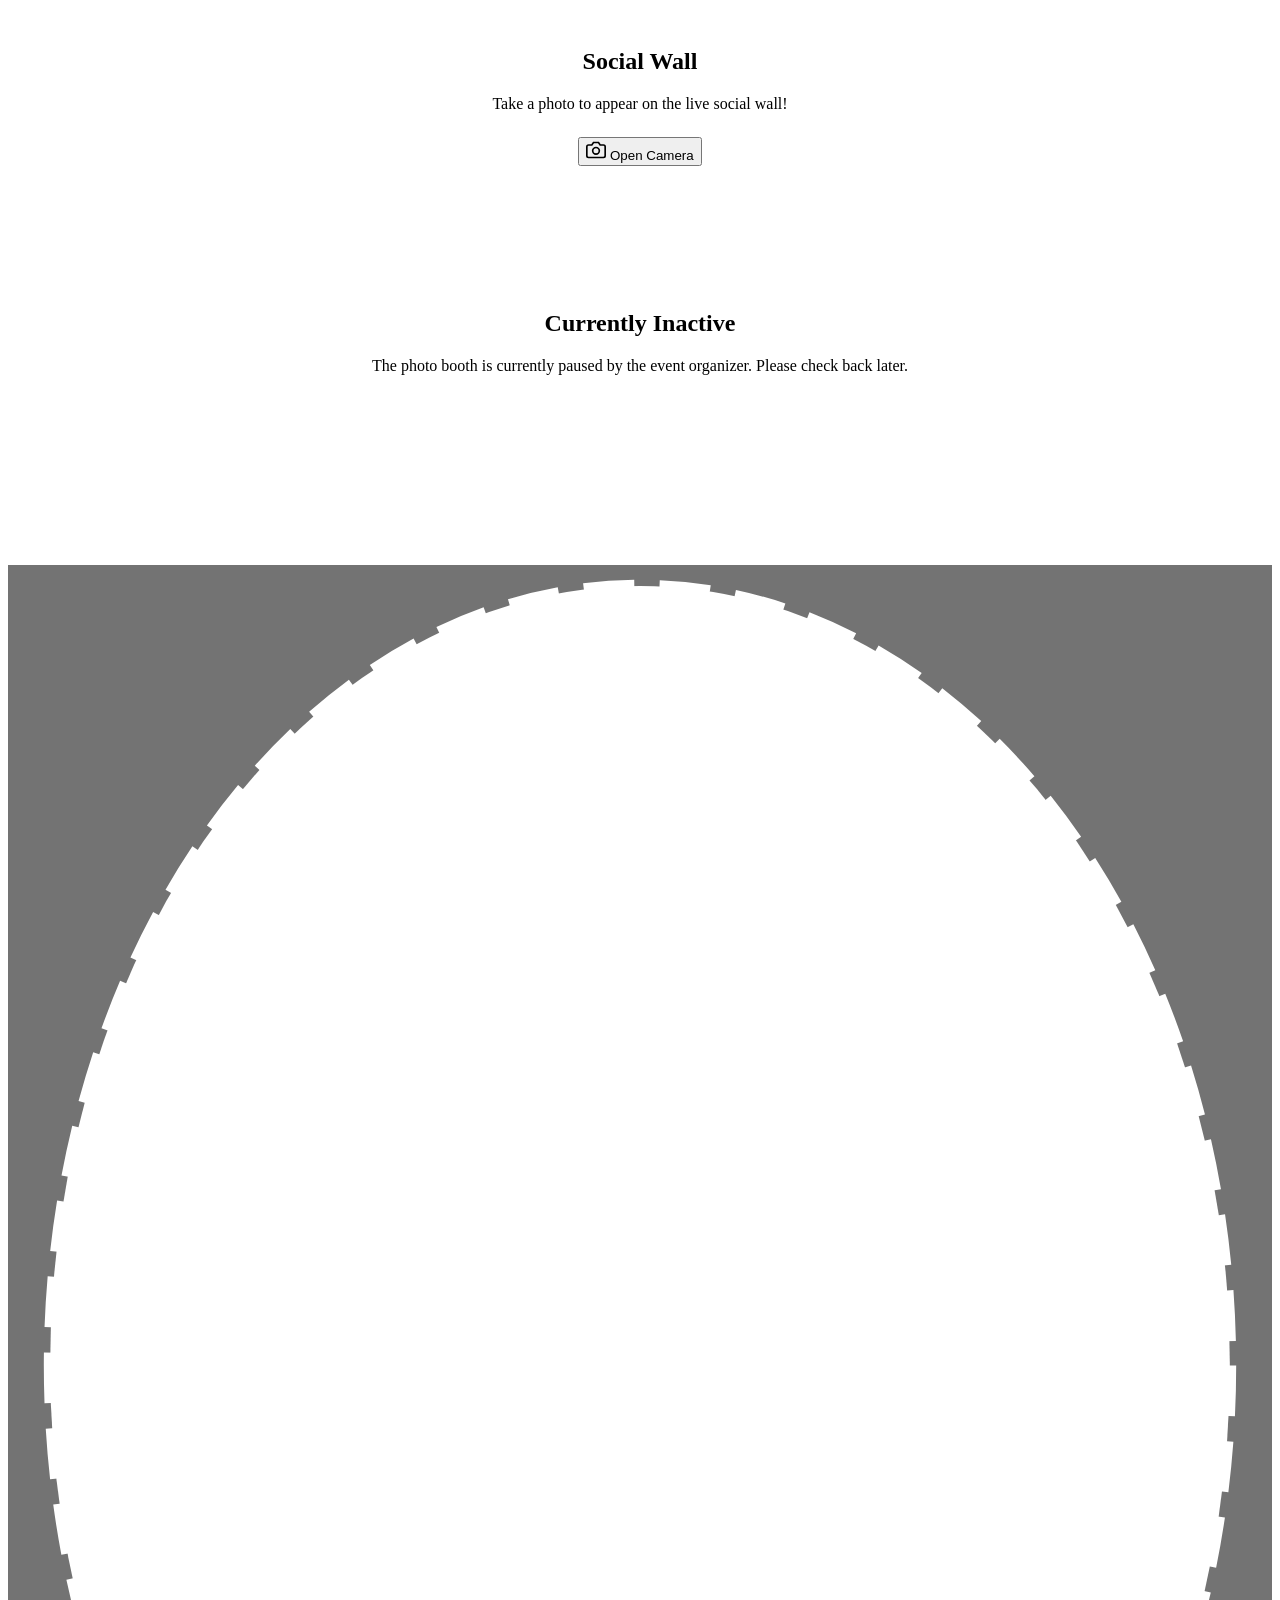
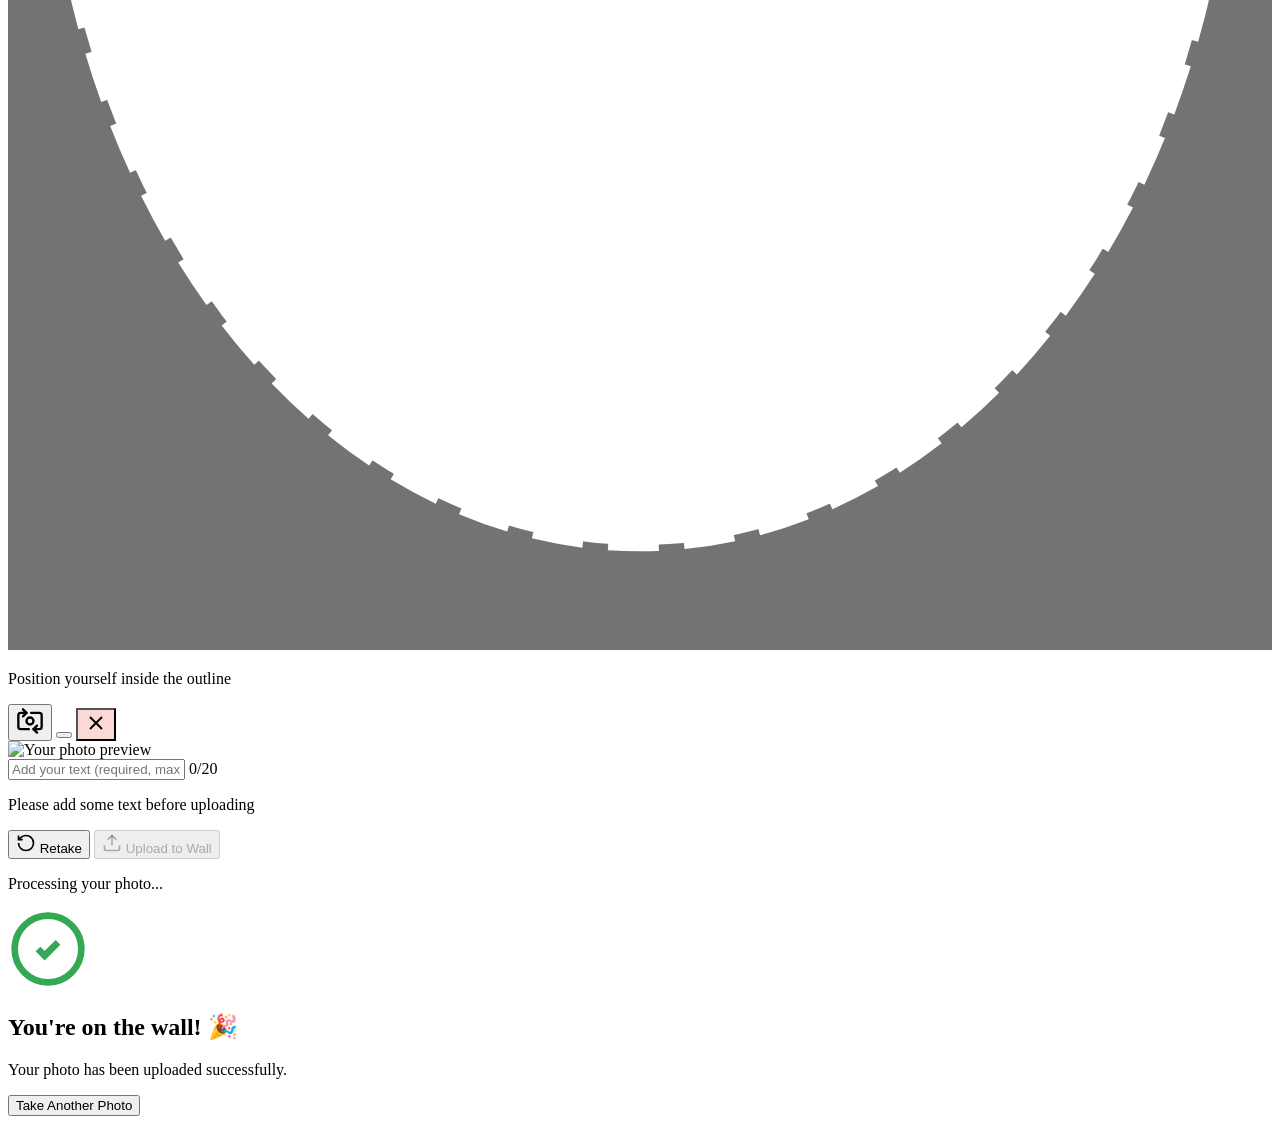
==== frontend/index.html @ 98f0ebfd "updated the url" ====
<!DOCTYPE html>
<html lang="en">

<head>
  <meta charset="UTF-8">
  <meta name="viewport" content="width=device-width, initial-scale=1.0, user-scalable=no">
  <meta name="description" content="Take a photo and share it on the social wall!">
  <title>Social Wall — Take a Photo</title>
  <link rel="preconnect" href="https://fonts.googleapis.com">
  <link href="https://fonts.googleapis.com/css2?family=Inter:wght@400;500;600;700&display=swap" rel="stylesheet">
  <link rel="stylesheet" href="css/camera.css">
</head>

<body>
  <!-- STEP 0: Start Screen (before opening camera) -->
  <div id="start-screen" class="screen active"
    style="align-items: center; justify-content: center; text-align: center; padding: 20px;">
    <h2>Social Wall</h2>
    <p style="color: var(--text-secondary); margin: 12px 0 24px;">Take a photo to appear on the live social wall!</p>
    <button id="open-camera-btn" class="btn btn-primary">
      <svg width="20" height="20" viewBox="0 0 24 24" fill="none" stroke="currentColor" stroke-width="2">
        <path d="M23 19a2 2 0 0 1-2 2H3a2 2 0 0 1-2-2V8a2 2 0 0 1 2-2h4l2-3h6l2 3h4a2 2 0 0 1 2 2z" />
        <circle cx="12" cy="13" r="4" />
      </svg>
      Open Camera
    </button>
  </div>

  <!-- INACTIVE SCREEN (When admin disables the camera) -->
  <div id="inactive-screen" class="screen"
    style="align-items: center; justify-content: center; text-align: center; padding: 20px;">
    <svg width="64" height="64" viewBox="0 0 24 24" fill="none" stroke="var(--danger)" stroke-width="2"
      style="margin-bottom: 16px;">
      <circle cx="12" cy="12" r="10" />
      <line x1="12" y1="8" x2="12" y2="12" />
      <line x1="12" y1="16" x2="12.01" y2="16" />
    </svg>
    <h2>Currently Inactive</h2>
    <p style="color: var(--text-secondary); margin-top: 8px;">The photo booth is currently paused by the event
      organizer. Please check back later.</p>
  </div>

  <!-- STEP 1: Camera View -->
  <div id="camera-screen" class="screen">
    <div class="camera-container">
      <video id="camera-feed" autoplay playsinline muted></video>
      <div class="camera-overlay">
        <svg class="outline-svg" viewBox="0 0 300 400" xmlns="http://www.w3.org/2000/svg">
          <defs>
            <mask id="hole-mask">
              <rect width="100%" height="100%" fill="white" />
              <ellipse cx="150" cy="190" rx="140" ry="185" fill="black" />
            </mask>
          </defs>
          <rect width="100%" height="100%" fill="rgba(0,0,0,0.55)" mask="url(#hole-mask)" />
          <ellipse cx="150" cy="190" rx="140" ry="185" fill="none" stroke="#ffffff" stroke-width="3"
            stroke-dasharray="12 6" />
        </svg>
        <p class="guide-text">Position yourself inside the outline</p>
      </div>
      <canvas id="capture-canvas" style="display:none;"></canvas>
    </div>
    <div class="action-bar">
      <button id="switch-camera-btn" class="icon-btn" title="Switch Camera">
        <svg width="28" height="28" viewBox="0 0 24 24" fill="none" stroke="currentColor" stroke-width="2"
          stroke-linecap="round" stroke-linejoin="round">
          <path d="M11 19H4a2 2 0 0 1-2-2V7a2 2 0 0 1 2-2h5" />
          <path d="M13 5h7a2 2 0 0 1 2 2v10a2 2 0 0 1-2 2h-5" />
          <circle cx="12" cy="12" r="3" />
          <path d="m18 22-3-3 3-3" />
          <path d="m6 2 3 3-3 3" />
        </svg>
      </button>
      <button id="capture-btn" class="capture-btn" title="Take Photo">
        <span class="shutter-ring"></span>
      </button>
      <button id="close-camera-btn" class="icon-btn" title="Close Camera"
        style="background: rgba(234, 67, 53, 0.2); color: var(--danger);">
        <svg width="24" height="24" viewBox="0 0 24 24" fill="none" stroke="currentColor" stroke-width="2">
          <line x1="18" y1="6" x2="6" y2="18" />
          <line x1="6" y1="6" x2="18" y2="18" />
        </svg>
      </button>
    </div>
  </div>

  <!-- STEP 2: Preview & Upload -->
  <div id="preview-screen" class="screen">
    <div class="preview-container">
      <div class="preview-image-wrap">
        <img id="preview-image" alt="Your photo preview">
      </div>
      <div class="text-input-wrap">
        <input type="text" id="caption-input" maxlength="20" placeholder="Add your text (required, max 20)"
          autocomplete="off">
        <span id="char-count">0/20</span>
      </div>
      <p class="text-error" id="text-error">Please add some text before uploading</p>
    </div>
    <div class="action-bar preview-actions">
      <button id="retake-btn" class="btn btn-secondary">
        <svg width="20" height="20" viewBox="0 0 24 24" fill="none" stroke="currentColor" stroke-width="2">
          <path d="M3 12a9 9 0 1 0 9-9 9.75 9.75 0 0 0-6.74 2.74L3 8" />
          <path d="M3 3v5h5" />
        </svg>
        Retake
      </button>
      <button id="upload-btn" class="btn btn-primary btn-disabled" disabled>
        <svg width="20" height="20" viewBox="0 0 24 24" fill="none" stroke="currentColor" stroke-width="2">
          <path d="M21 15v4a2 2 0 0 1-2 2H5a2 2 0 0 1-2-2v-4" />
          <polyline points="17 8 12 3 7 8" />
          <line x1="12" y1="3" x2="12" y2="15" />
        </svg>
        Upload to Wall
      </button>
    </div>
  </div>

  <div id="loading-screen" class="screen">
    <div class="loading-content">
      <div class="spinner" id="upload-spinner" style="display:none;"></div>
      <p id="loading-text">Processing your photo...</p>
      <div class="progress-bar-container">
        <div class="progress-bar" id="bg-progress"></div>
      </div>
    </div>
  </div>

  <div id="success-screen" class="screen">
    <div class="success-content">
      <div class="success-icon">
        <svg width="80" height="80" viewBox="0 0 24 24" fill="none" stroke="#34A853" stroke-width="2">
          <circle cx="12" cy="12" r="10" />
          <path d="m9 12 2 2 4-4" />
        </svg>
      </div>
      <h2>You're on the wall! 🎉</h2>
      <p>Your photo has been uploaded successfully.</p>
      <button id="new-photo-btn" class="btn btn-primary">Take Another Photo</button>
    </div>
  </div>

  <script src="https://cdn.socket.io/4.8.0/socket.io.min.js"></script>
  <script>
    if (typeof io === 'undefined') {
      document.write('<script src="/socket.io/socket.io.js"><\/script>');
    }
  </script>
  <script src="js/camera.js"></script>
</body>

</html>
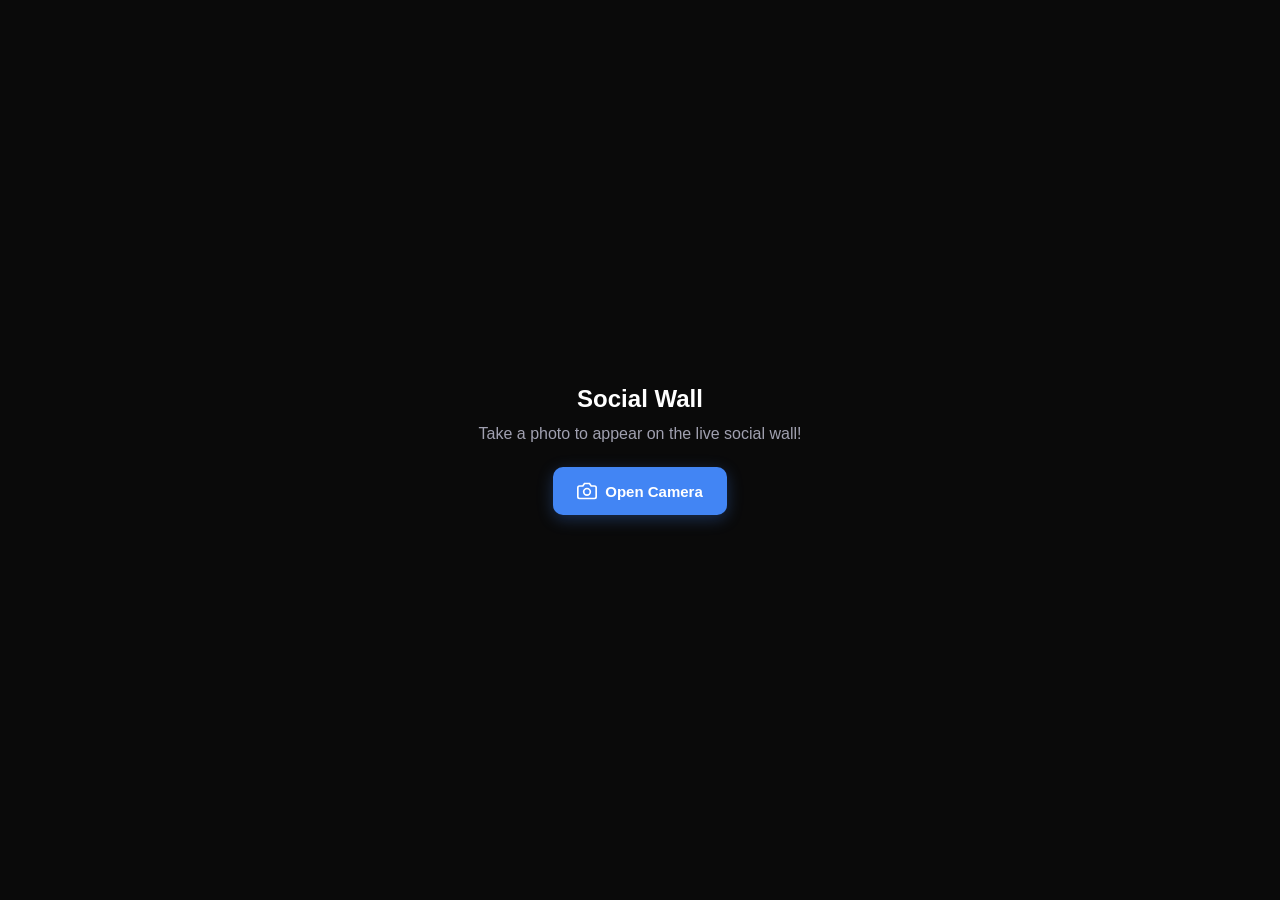
==== commit 036ae7dc: "opti" ====
--- a/frontend/index.html
+++ b/frontend/index.html
@@ -91,11 +91,16 @@
         <img id="preview-image" alt="Your photo preview">
       </div>
       <div class="text-input-wrap">
-        <input type="text" id="caption-input" maxlength="20" placeholder="Add your text (required, max 20)"
-          autocomplete="off">
-        <span id="char-count">0/20</span>
+        <input type="text" id="name-input" maxlength="30" placeholder="Your name (max 30 characters)"
+          autocomplete="name">
+        <span id="name-count">0/30</span>
       </div>
-      <p class="text-error" id="text-error">Please add some text before uploading</p>
+      <div class="text-input-wrap">
+        <textarea id="caption-input" rows="3" maxlength="70" placeholder="Your feedback (max 70 characters)"
+          autocomplete="off"></textarea>
+        <span id="feedback-count">0/70</span>
+      </div>
+      <p class="text-error" id="text-error">Please add your name and feedback before uploading</p>
     </div>
     <div class="action-bar preview-actions">
       <button id="retake-btn" class="btn btn-secondary">
@@ -149,4 +154,4 @@
   <script src="js/camera.js"></script>
 </body>
 
-</html>+</html>
--- a/frontend/css/camera.css
+++ b/frontend/css/camera.css
@@ -0,0 +1,457 @@
+/* ===========================
+   CAMERA PAGE STYLES
+   =========================== */
+
+*,
+*::before,
+*::after {
+  box-sizing: border-box;
+  margin: 0;
+  padding: 0;
+}
+
+:root {
+  --bg-dark: #0a0a0a;
+  --bg-card: #1a1a2e;
+  --text-primary: #ffffff;
+  --text-secondary: #a0a0b0;
+  --accent: #4285F4;
+  --accent-hover: #5a9bf4;
+  --success: #34A853;
+  --danger: #EA4335;
+  --radius: 16px;
+  --radius-sm: 10px;
+}
+
+html,
+body {
+  height: 100%;
+  font-family: 'Inter', -apple-system, BlinkMacSystemFont, sans-serif;
+  background: var(--bg-dark);
+  color: var(--text-primary);
+  overflow: hidden;
+  -webkit-tap-highlight-color: transparent;
+}
+
+/* Screens */
+.screen {
+  display: none;
+  flex-direction: column;
+  height: 100dvh;
+  width: 100%;
+  position: absolute;
+  top: 0;
+  left: 0;
+}
+
+.screen.active {
+  display: flex;
+}
+
+/* ===========================
+   CAMERA SCREEN
+   =========================== */
+.camera-container {
+  flex: 1;
+  position: relative;
+  overflow: hidden;
+  display: flex;
+  align-items: center;
+  justify-content: center;
+  background: #000;
+}
+
+#camera-feed {
+  width: 100%;
+  height: 100%;
+  object-fit: cover;
+}
+
+#camera-feed.mirrored {
+  transform: scaleX(-1);
+}
+
+.camera-overlay {
+  position: absolute;
+  inset: 0;
+  display: flex;
+  flex-direction: column;
+  align-items: center;
+  justify-content: center;
+  pointer-events: none;
+}
+
+.outline-svg {
+  width: 90vw;
+  max-width: 420px;
+  height: auto;
+  filter: drop-shadow(0 0 12px rgba(255, 255, 255, 0.15));
+  animation: pulse-outline 2.5s ease-in-out infinite;
+}
+
+@keyframes pulse-outline {
+
+  0%,
+  100% {
+    opacity: 0.85;
+  }
+
+  50% {
+    opacity: 1;
+  }
+}
+
+.guide-text {
+  margin-top: 16px;
+  font-size: 14px;
+  font-weight: 500;
+  color: rgba(255, 255, 255, 0.8);
+  text-shadow: 0 1px 8px rgba(0, 0, 0, 0.7);
+  letter-spacing: 0.3px;
+}
+
+/* ===========================
+   ACTION BAR
+   =========================== */
+.action-bar {
+  display: flex;
+  align-items: center;
+  justify-content: space-between;
+  padding: 20px 32px;
+  padding-bottom: max(20px, env(safe-area-inset-bottom));
+  background: linear-gradient(to top, rgba(0, 0, 0, 0.95), rgba(0, 0, 0, 0.7));
+  backdrop-filter: blur(10px);
+}
+
+.icon-btn {
+  width: 48px;
+  height: 48px;
+  border-radius: 50%;
+  border: none;
+  background: rgba(255, 255, 255, 0.12);
+  color: white;
+  display: flex;
+  align-items: center;
+  justify-content: center;
+  cursor: pointer;
+  transition: background 0.2s, transform 0.15s;
+}
+
+.icon-btn:active {
+  transform: scale(0.92);
+  background: rgba(255, 255, 255, 0.2);
+}
+
+/* Capture Button */
+.capture-btn {
+  width: 72px;
+  height: 72px;
+  border-radius: 50%;
+  border: 4px solid rgba(255, 255, 255, 0.9);
+  background: transparent;
+  cursor: pointer;
+  display: flex;
+  align-items: center;
+  justify-content: center;
+  transition: transform 0.15s;
+  position: relative;
+}
+
+.capture-btn:active {
+  transform: scale(0.9);
+}
+
+.shutter-ring {
+  width: 58px;
+  height: 58px;
+  border-radius: 50%;
+  background: rgba(255, 255, 255, 0.95);
+  display: block;
+  transition: background 0.15s;
+}
+
+.capture-btn:active .shutter-ring {
+  background: rgba(255, 255, 255, 0.7);
+}
+
+/* ===========================
+   PREVIEW SCREEN
+   =========================== */
+.preview-container {
+  flex: 1;
+  display: flex;
+  flex-direction: column;
+  align-items: center;
+  justify-content: center;
+  padding: 24px;
+  gap: 24px;
+  background: var(--bg-dark);
+}
+
+.preview-image-wrap {
+  width: 240px;
+  height: 300px;
+  border-radius: 50%;
+  overflow: hidden;
+  border: 4px solid rgba(255, 255, 255, 0.15);
+  box-shadow: 0 8px 40px rgba(0, 0, 0, 0.5);
+  display: flex;
+  align-items: center;
+  justify-content: center;
+  aspect-ratio: auto;
+  border-radius: var(--radius);
+}
+
+#preview-image {
+  width: 100%;
+  height: 100%;
+  object-fit: cover;
+  border-radius: var(--radius);
+}
+
+.text-input-wrap {
+  width: 100%;
+  max-width: 320px;
+  position: relative;
+}
+
+#name-input,
+#caption-input {
+  width: 100%;
+  padding: 14px 60px 14px 18px;
+  border-radius: var(--radius-sm);
+  border: 2px solid rgba(255, 255, 255, 0.12);
+  background: var(--bg-card);
+  color: var(--text-primary);
+  font-family: inherit;
+  font-size: 16px;
+  outline: none;
+  transition: border-color 0.2s;
+}
+
+#caption-input {
+  min-height: 96px;
+  resize: none;
+  line-height: 1.35;
+}
+
+#name-input:focus,
+#caption-input:focus {
+  border-color: var(--accent);
+}
+
+#name-input::placeholder,
+#caption-input::placeholder {
+  color: var(--text-secondary);
+}
+
+#name-count,
+#feedback-count {
+  position: absolute;
+  right: 14px;
+  font-size: 12px;
+  color: var(--text-secondary);
+  font-weight: 500;
+}
+
+#name-count {
+  top: 50%;
+  transform: translateY(-50%);
+}
+
+#feedback-count {
+  bottom: 12px;
+}
+
+/* ===========================
+   BUTTONS
+   =========================== */
+.btn {
+  display: inline-flex;
+  align-items: center;
+  gap: 8px;
+  padding: 14px 24px;
+  border: none;
+  border-radius: var(--radius-sm);
+  font-family: inherit;
+  font-size: 15px;
+  font-weight: 600;
+  cursor: pointer;
+  transition: background 0.2s, transform 0.15s, box-shadow 0.2s;
+}
+
+.btn:active {
+  transform: scale(0.96);
+}
+
+.btn-primary {
+  background: var(--accent);
+  color: white;
+  box-shadow: 0 4px 16px rgba(66, 133, 244, 0.3);
+}
+
+.btn-primary:hover {
+  background: var(--accent-hover);
+}
+
+.btn-secondary {
+  background: rgba(255, 255, 255, 0.1);
+  color: var(--text-primary);
+}
+
+.btn-secondary:hover {
+  background: rgba(255, 255, 255, 0.16);
+}
+
+.preview-actions {
+  gap: 12px;
+  justify-content: center;
+}
+
+/* ===========================
+   TEXT VALIDATION
+   =========================== */
+.text-error {
+  display: none;
+  color: var(--danger);
+  font-size: 13px;
+  font-weight: 500;
+  text-align: center;
+  margin-top: -8px;
+}
+
+.text-error.visible {
+  display: block;
+}
+
+#name-input.input-error,
+#caption-input.input-error {
+  border-color: var(--danger);
+}
+
+.btn-disabled {
+  opacity: 0.4;
+  cursor: not-allowed;
+  pointer-events: none;
+}
+
+/* ===========================
+   LOADING SCREEN
+   =========================== */
+.loading-content {
+  flex: 1;
+  display: flex;
+  flex-direction: column;
+  align-items: center;
+  justify-content: center;
+  gap: 24px;
+}
+
+.spinner {
+  width: 48px;
+  height: 48px;
+  border: 4px solid rgba(255, 255, 255, 0.1);
+  border-top-color: var(--accent);
+  border-radius: 50%;
+  animation: spin 0.8s linear infinite;
+}
+
+@keyframes spin {
+  to {
+    transform: rotate(360deg);
+  }
+}
+
+#loading-text {
+  font-size: 16px;
+  color: var(--text-secondary);
+  font-weight: 500;
+  text-align: center;
+}
+
+.progress-bar-container {
+  width: 80%;
+  max-width: 250px;
+  height: 6px;
+  background: rgba(255, 255, 255, 0.1);
+  border-radius: 3px;
+  overflow: hidden;
+  margin-top: 10px;
+}
+
+.progress-bar {
+  height: 100%;
+  width: 0%;
+  background: var(--accent);
+  transition: width 0.2s ease;
+}
+
+/* ===========================
+   SUCCESS SCREEN
+   =========================== */
+.success-content {
+  flex: 1;
+  display: flex;
+  flex-direction: column;
+  align-items: center;
+  justify-content: center;
+  gap: 16px;
+  padding: 24px;
+  text-align: center;
+}
+
+.success-icon {
+  animation: pop-in 0.4s cubic-bezier(0.175, 0.885, 0.32, 1.275);
+}
+
+@keyframes pop-in {
+  0% {
+    transform: scale(0);
+    opacity: 0;
+  }
+
+  100% {
+    transform: scale(1);
+    opacity: 1;
+  }
+}
+
+.success-content h2 {
+  font-size: 24px;
+  font-weight: 700;
+}
+
+.success-content p {
+  color: var(--text-secondary);
+  font-size: 15px;
+}
+
+/* ===========================
+   RESPONSIVE
+   =========================== */
+@media (max-width: 360px) {
+  .outline-svg {
+    width: 65vw;
+  }
+
+  .guide-text {
+    font-size: 12px;
+  }
+
+  .btn {
+    padding: 12px 18px;
+    font-size: 14px;
+  }
+}
+
+@media (min-width: 768px) {
+  .outline-svg {
+    width: 60vh;
+    max-width: 600px;
+  }
+
+  .preview-image-wrap {
+    width: 280px;
+    height: 350px;
+  }
+}
